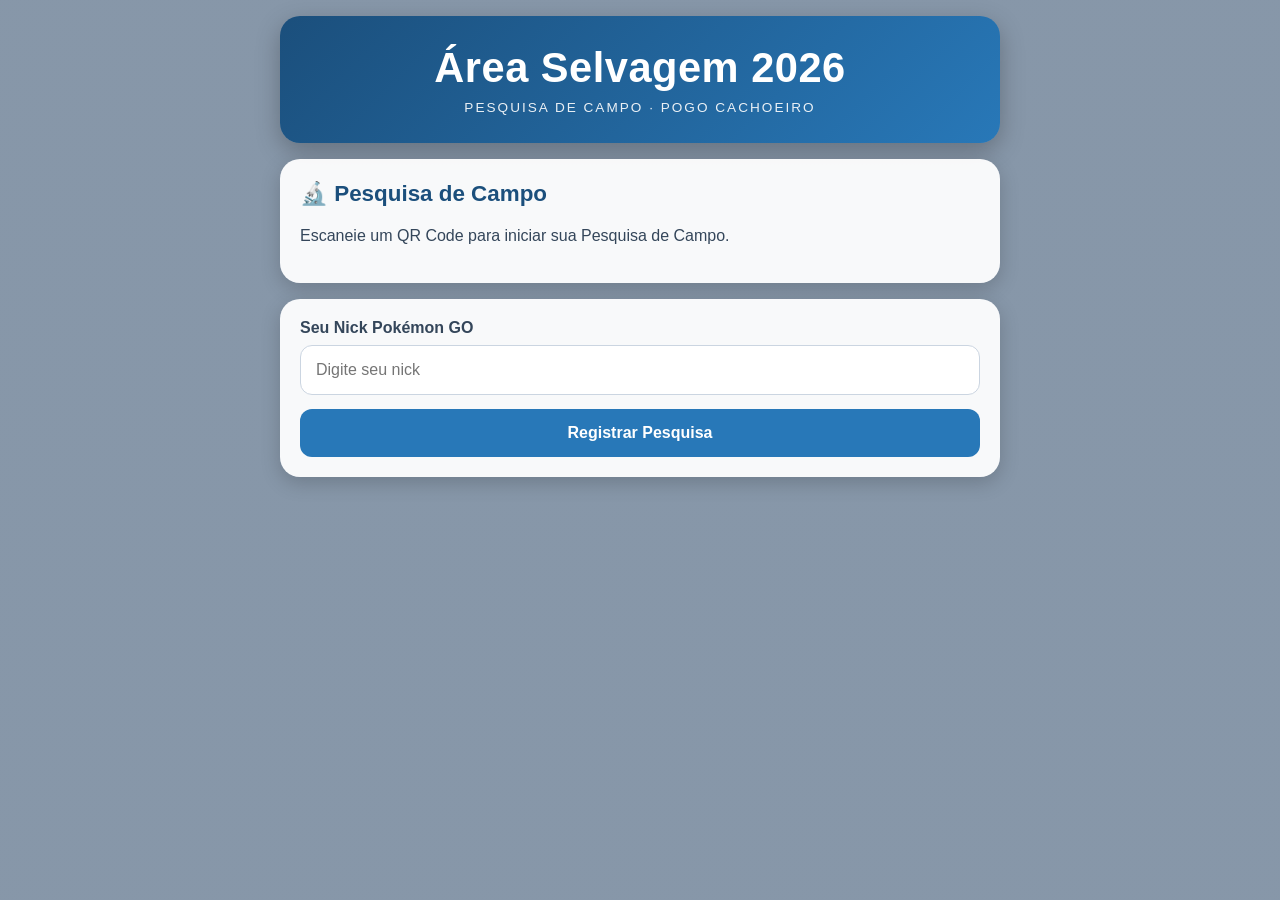
==== index.html @ 36b12b11 "Criar index.html" ====
<!DOCTYPE html>
<html lang="pt-br">
<head>
  <meta charset="UTF-8">
  <meta name="viewport" content="width=device-width,initial-scale=1">
  <title>Área Selvagem 2026</title>
  <link rel="stylesheet" href="style.css">
</head>
<body>

  <div class="container">

    <header class="topo">
      <h1>Área Selvagem 2026</h1>
      <p class="subtitulo">Pesquisa de Campo · PoGo Cachoeiro</p>
    </header>

    <main class="cartao">
      <div id="conteudo"></div>
    </main>

    <section class="cartao">
      <label for="nick">Seu Nick Pokémon GO</label>
      <input id="nick" placeholder="Digite seu nick" autocomplete="off">
      <button onclick="registrar()">Registrar Pesquisa</button>
      <div id="msg"></div>
    </section>

  </div>

  <script src="script.js"></script>
</body>
</html>
---- style.css ----
:root {
  --azul: #2878B8;
  --azul-escuro: #1B4F7C;
  --texto: #34465A;
  --borda: #CBD5E1;
}

* {
  box-sizing: border-box;
}

body {
  margin: 0;
  padding: 16px;
  min-height: 100vh;
  font-family: -apple-system, "Segoe UI", Roboto, Arial, sans-serif;
  color: var(--texto);
  background-color: #EAF2FA;
  background-image:
    linear-gradient(rgba(14, 40, 70, 0.45), rgba(14, 40, 70, 0.45)),
    url("https://lh3.googleusercontent.com/G4R36sxyPnLCi02qJmL2WqZ5NdRMby03NOsaokNAZBesUmv6Oegq59W048N7GrNO5gwLyA-0SiHMnRT8ZzXv0cXOzzsOxbxr-dDDEE-y5A=e365-pa-nu-w5760");
  background-size: cover;
  background-position: center;
  background-repeat: no-repeat;
  background-attachment: fixed;
}

.container {
  max-width: 720px;
  margin: 0 auto;
  display: flex;
  flex-direction: column;
  gap: 16px;
}

/* ---------- Topo ---------- */
.topo {
  text-align: center;
  padding: 28px 20px;
  border-radius: 20px;
  color: #fff;
  background: linear-gradient(135deg, var(--azul-escuro), var(--azul));
  box-shadow: 0 8px 24px rgba(0, 0, 0, 0.25);
}

.topo h1 {
  margin: 0;
  font-size: clamp(1.8rem, 7vw, 2.6rem);
  letter-spacing: 0.5px;
}

.subtitulo {
  margin: 8px 0 0;
  font-size: 0.85rem;
  letter-spacing: 2px;
  text-transform: uppercase;
  opacity: 0.9;
}

/* ---------- Cartões ---------- */
.cartao {
  background: rgba(255, 255, 255, 0.94);
  border-radius: 20px;
  padding: 20px;
  box-shadow: 0 6px 20px rgba(0, 0, 0, 0.18);
}

#conteudo h2 {
  margin: 0 0 14px;
  font-size: 1.4rem;
  line-height: 1.3;
  color: var(--azul-escuro);
}

#conteudo img {
  display: block;
  width: 100%;
  max-height: 320px;
  object-fit: cover;
  border-radius: 14px;
  margin-bottom: 16px;
}

#conteudo p {
  margin: 0 0 14px;
  line-height: 1.7;
  font-size: 1rem;
}

/* ---------- Registro ---------- */
label {
  display: block;
  margin-bottom: 8px;
  font-weight: bold;
}

input {
  width: 100%;
  padding: 15px;
  font-size: 1rem;
  border: 1px solid var(--borda);
  border-radius: 12px;
}

input:focus {
  outline: none;
  border-color: var(--azul);
  box-shadow: 0 0 0 3px rgba(40, 120, 184, 0.2);
}

button {
  width: 100%;
  padding: 15px;
  margin-top: 14px;
  background: var(--azul);
  color: #fff;
  font-size: 1rem;
  font-weight: bold;
  border: none;
  border-radius: 12px;
  cursor: pointer;
  transition: background 0.2s, transform 0.1s;
}

button:hover {
  background: var(--azul-escuro);
}

button:active {
  transform: scale(0.98);
}

#msg {
  margin-top: 16px;
  padding: 14px;
  border-radius: 12px;
  background: #F1F6FB;
  text-align: center;
  font-weight: bold;
  line-height: 1.5;
}

#msg:empty {
  display: none;
}
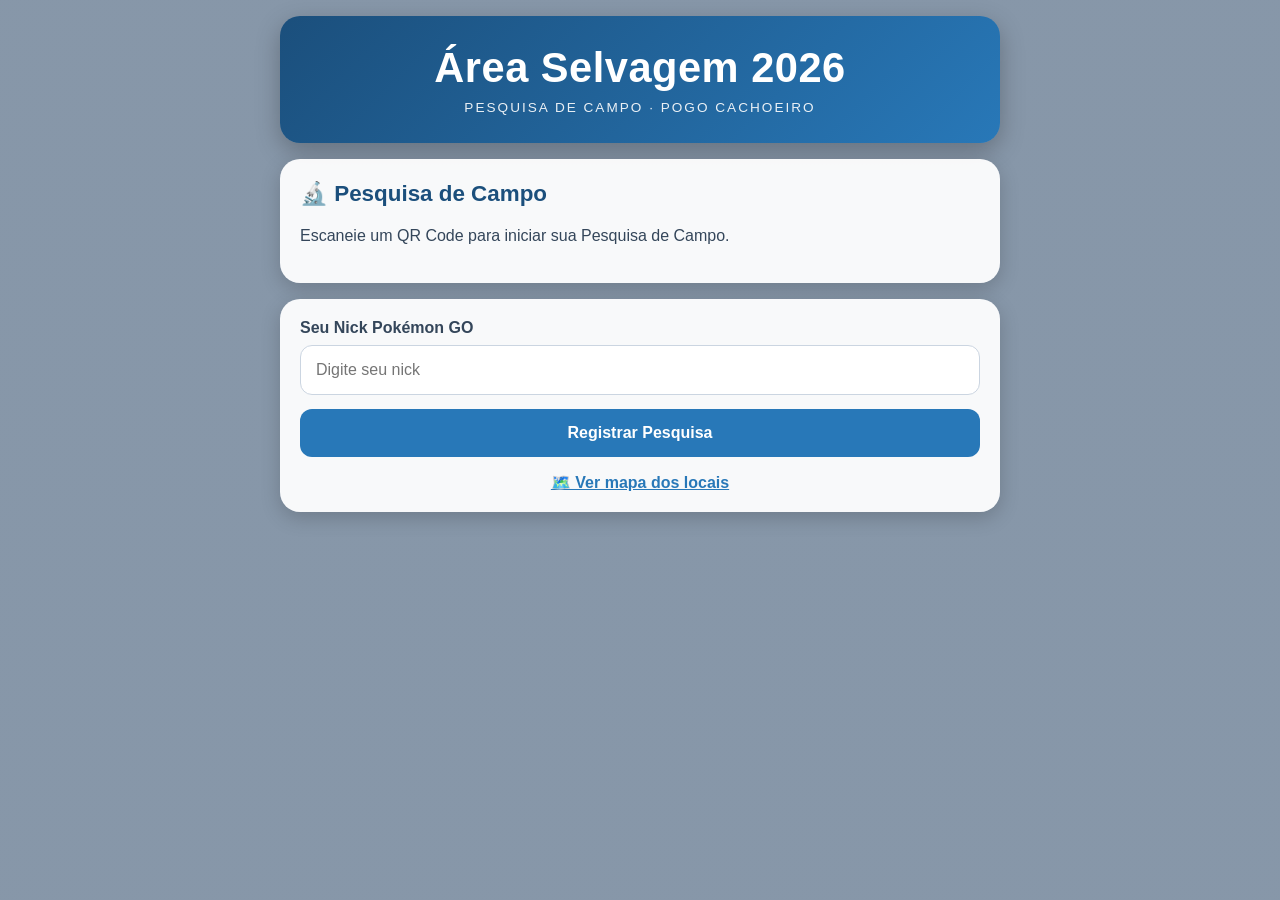
==== commit 6929a00d: "Atualizar o index.html" ====
--- a/index.html
+++ b/index.html
@@ -24,6 +24,9 @@
       <input id="nick" placeholder="Digite seu nick" autocomplete="off">
       <button onclick="registrar()">Registrar Pesquisa</button>
       <div id="msg"></div>
+      <p style="text-align:center;margin:16px 0 0;">
+        <a href="mapa.html" style="color:#2878B8;font-weight:bold;">🗺️ Ver mapa dos locais</a>
+      </p>
     </section>
 
   </div>
